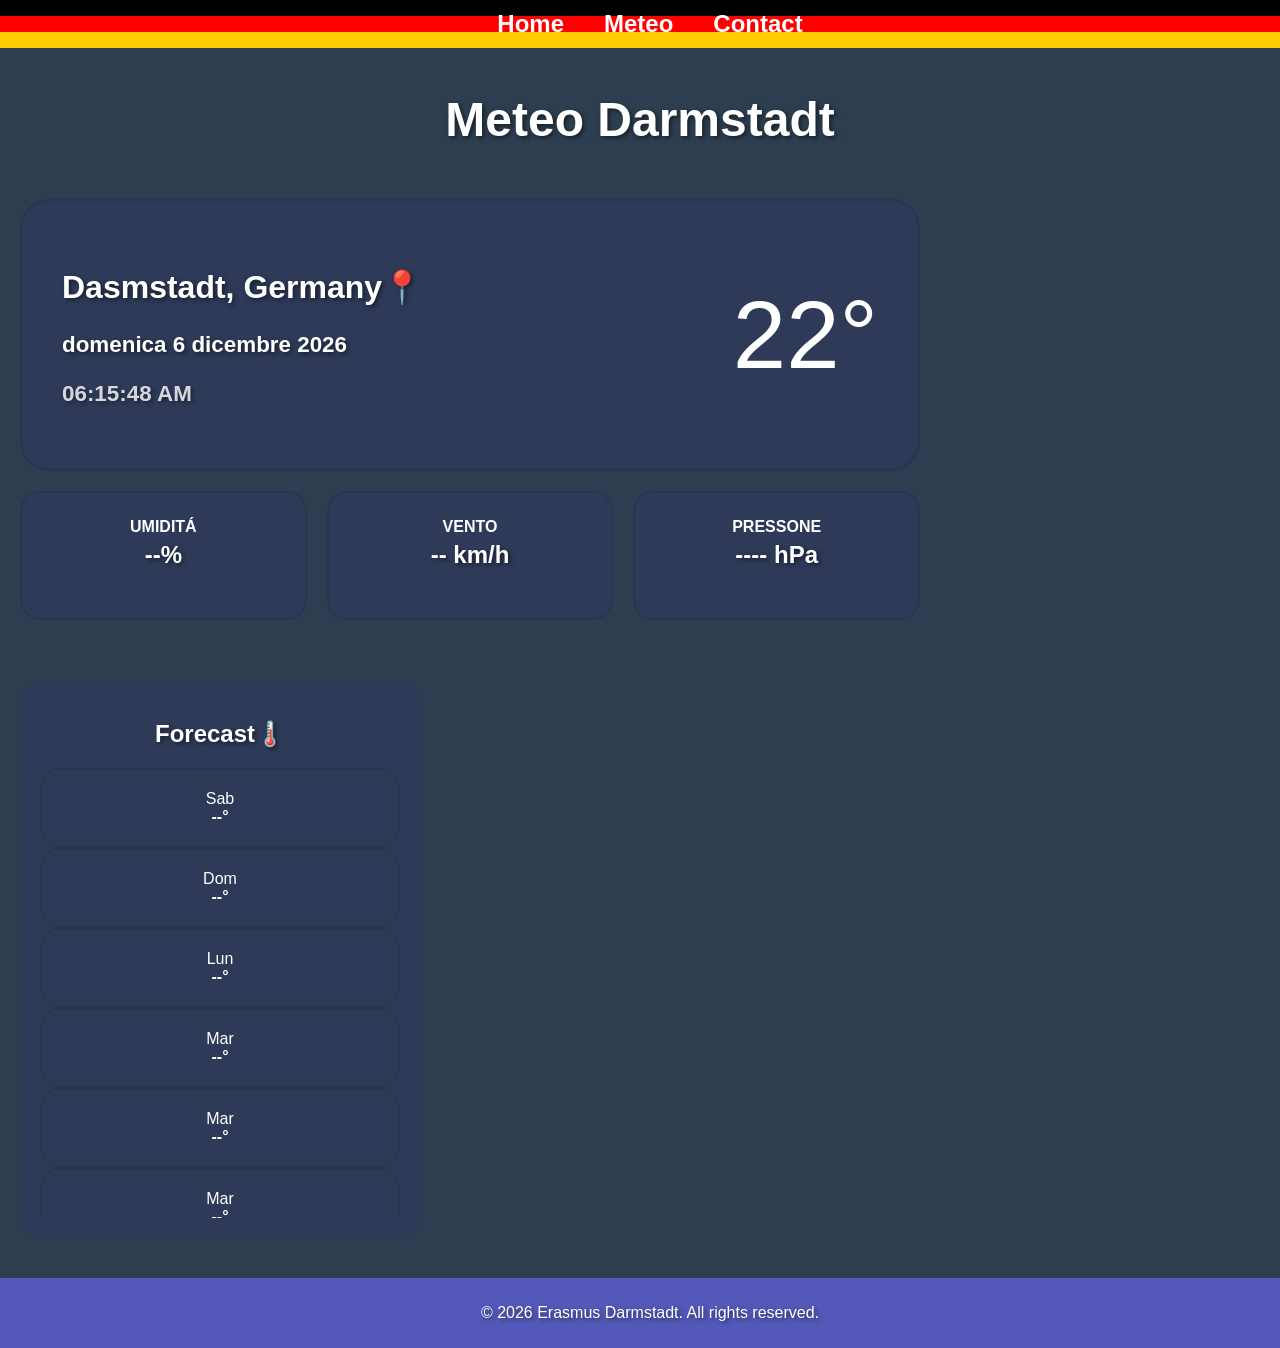
==== templates/meteo.html @ 2a3f39f3 "Aggiunta file esistenti" ====
<!-- <!DOCTYPE html>
<html lang="en">
<head>
    <meta charset="UTF-8">
    <meta name="viewport" content="width=device-width, initial-scale=1.0">
    <title>Erasmus Darmstadt 2026</title>
    <link rel="stylesheet" href="../static/css/meteo.css">
</head>
<body>
    
    
    <script src="../static/js/meteo.js"></script>
</body>

</html> -->
<!DOCTYPE html>
<html lang="en">
<head>
    <meta charset="UTF-8">
    <meta name="viewport" content="width=device-width, initial-scale=1.0">
    <title>Erasmus Darmstadt 2026</title>
    <link rel="stylesheet" href="../static/css/meteo.css">
</head>
<header>
        <nav class="navbar">
            <ul>
                <li><a href="index.html">Home</a></li>
                <li><a href="meteo.html">Meteo</a></li>
                <li><a href="trashbin.html">Contact</a></li>
            </ul>
        </nav>
</header>
<body>
    <main>
        <h1 id="titolo"><a id="link" href="https://www.accuweather.com/en/de/darmstadt/64283/weather-forecast/168715" target="_blank">Meteo Darmstadt</a></h1>
        <div class="colonne"> 
            <div class="weather-dashboard">
                <section class="main-card">
                    <div class="location-box">
                        <h2>Dasmstadt, Germany📍</h2>
                        <p id="date">giorno tempo reale...</p>
                        <p id="time" class="time-big">--:--</p>
                    </div>  
                    <div class="timp-box">
                        <span id="main-temp">22°</span>
                    </div>
                </section>
                <section class="blockses-small">
                    <div class="mini-card">
                        <label>Umiditá</label>
                        <p id="humidity">--%</p>
                    </div>
                    <div class="mini-card">
                        <label>Vento</label>
                        <p id="wind">-- km/h</p>
                    </div>
                    <div class="mini-card">
                        <label>Pressone</label>
                        <p id="pressure">---- hPa</p>
                    </div>
                </section>
            </div> 
            <div class="fixfor">
                <section class="forecast">
                    <h2>Forecast🌡️</h2>
                    <div class="forecast-row" id="forecast-id">
                        <div class="day"><span>Sab</span><strong>--°</strong></div>
                        <div class="day"><span>Dom</span><strong>--°</strong></div>
                        <div class="day"><span>Lun</span><strong>--°</strong></div>
                        <div class="day"><span>Mar</span><strong>--°</strong></div>
                        <div class="day"><span>Mar</span><strong>--°</strong></div>
                        <div class="day"><span>Mar</span><strong>--°</strong></div>
                        <div class="day"><span>Mar</span><strong>--°</strong></div>
                    </div>
                </section>
            </div>
            
        </div>
    </main>
    <script src="../static/js/meteo.js"></script>
    <div>
    <footer>
        <p>&copy; 2026 Erasmus Darmstadt. All rights reserved.</p>
    </footer>
    
</body>

</html>
---- static/css/meteo.css ----
.navbar{
    background-color: #5459b9;
    width: 100%;
    color: #f6f6f6;
    padding: 10px;
    position: fixed;
    top: 0;
    left: 0 ;
    background-image: url(../images/Flag4.svg.png);
    background-position: center;
    background-size: contain;
    z-index: 1000;
    
}
.navbar ul{
    list-style-type: none;
    margin: 0;
    padding: 0px;
    display: flex;
    justify-content: center ;
}
.navbar li{
    margin: 0 20px;
    font-size: 1.5rem;
    transition: transform 0.3s ease-in-out, opacity 0.3s ease-in-out; 
   
}
.navbar li:hover{
    transform: scale(1.2);
}
.navbar a{
    color: white;
    text-decoration: none;
    font-weight: bold;
    transition: 0.3s;
    text-shadow: black;
    text-shadow: 30px;
}
.navbar a:hover{
    color: #203ea3;
    text-decoration: none;
}
html {
  scroll-behavior: smooth;
}
body{
    padding-top:60px;
    background-size: cover;
    background-position: center;
    background-attachment: fixed;
    background-color: #2c3e50;
    transition: background-image 0.5s ease-in-out; /* Cambio sfondo fluido */
    color: white; /* Per leggere meglio sui vari sfondi */
    margin: 0;
    font-family: 'Trebuchet MS', 'Lucida Sans Unicode', 'Lucida Grande', 'Lucida Sans', Arial, sans-serif;
    display: flex;
    justify-content: center;
    align-items: center;
    
    
    justify-content: center;
    align-items: center;
    display: block;
}
h1, h2, p {
    text-shadow: 2px 2px 4px rgba(0,0,0,0.5);
}
#titolo{
    text-align: center;
    font-size: 3rem;   
    
}
#link{
    text-decoration: none;
    color: white;
    display: inline-block;
    transition: transform 0.3s ease-in-out, opacity 0.3s ease-in-out;  
}

#link:hover{
    transform: scale(1.1);
    color: #cc1414
}


.colonne{
    display: flex;
    justify-content: space-between;
    align-items: center;
    justify-items: center;
    align-content: center;
    flex-wrap: wrap;
    margin-right: 20px;
    
    
}
.weather-dashboard{
    width: 90%;
    max-width: 900px;
    padding: 20px;
}
.weather-dashboard h2{
    font-weight: bold;
    font-size: 2rem;
}
.weather-dashboard p{
    font-weight: bold;
    font-size: 1.4rem;
}

.main-card{
    background: rgba(57, 47, 120, 0.216);
    backdrop-filter: blur(10px);
    padding: 40px;
    border-radius: 30px;
    display: flex;
    justify-content: space-between;
    align-items: center;
    margin-bottom: 20px;
    border: 2px solid rgba(13, 11, 11, 0.1);
    
   
}
.time-big{
    font-size: 1.2rem;
    opacity: 0.8;
    margin-top: 10px;

}
#main-temp{
    font-size: 6rem;
    font-weight: 200;
}
.blockses-small{
    display: grid;
    grid-template-columns: repeat(3, 1fr);
    gap: 20px;
    margin-bottom: 20px;
}
.mini-card{
    background-color:  rgba(57, 47, 120, 0.216);
    border: 2px solid rgba(13, 11, 11, 0.1);
    backdrop-filter: drop(5px);
    padding: 25px;
    border-radius: 20px;
    text-align: center;
}

.mini-card label{
    text-transform: uppercase;
    font-weight: bold;
    margin-top: 5px;
}
.mini-card p{
    font-size: 1.5rem;
    font-weight: bold;
    margin-top: 5px;
}
.forecast{
    background: rgba(57, 47, 120, 0.216);
    backdrop-filter: blur(5px);
    padding: 20px;
    border-radius: 25px;
    text-align: center;
}
.forecast-row{
    width: 100%;
    height: 50vh;
    border: 2px;
    overflow-y: auto;
}
.forecast-row::-webkit-scrollbar{
    display: none;
}

.day{
    display: flex;
    flex-direction: column;
    align-items: center;
    border: 2px solid rgba(13, 11, 11, 0.1);
    padding: 20px;
    border-radius: 20px;
}
.fixfor{
    align-items: center;
    justify-content: center;
    
    width: 100%;
    max-width: 400px;
    padding: 20px;
}
@media (max-width: 768px){
    .navbar ul{
        flex-direction: column;
    }
    .navbar li{
        margin: 10px 0;
    }
    .navbar li:hover{
        background-color: #cc1414;
        
    }
    .navbar a:hover{
        color: white;
    }
    h1{
        font-size: 2.5rem;
    }
    h2{
        font-size: 1.2rem;
    }
    .parte_me{
        flex-direction: column;
        align-items: center;
    }
}
footer{
    margin-top: 20px;
    background-color: #5459b9;
    text-align: center;
    padding: 10px;
    width: 100%;
}
---- static/css/meteo.css ----
.navbar{
    background-color: #5459b9;
    width: 100%;
    color: #f6f6f6;
    padding: 10px;
    position: fixed;
    top: 0;
    left: 0 ;
    background-image: url(../images/Flag4.svg.png);
    background-position: center;
    background-size: contain;
    z-index: 1000;
    
}
.navbar ul{
    list-style-type: none;
    margin: 0;
    padding: 0px;
    display: flex;
    justify-content: center ;
}
.navbar li{
    margin: 0 20px;
    font-size: 1.5rem;
    transition: transform 0.3s ease-in-out, opacity 0.3s ease-in-out; 
   
}
.navbar li:hover{
    transform: scale(1.2);
}
.navbar a{
    color: white;
    text-decoration: none;
    font-weight: bold;
    transition: 0.3s;
    text-shadow: black;
    text-shadow: 30px;
}
.navbar a:hover{
    color: #203ea3;
    text-decoration: none;
}
html {
  scroll-behavior: smooth;
}
body{
    padding-top:60px;
    background-size: cover;
    background-position: center;
    background-attachment: fixed;
    background-color: #2c3e50;
    transition: background-image 0.5s ease-in-out; /* Cambio sfondo fluido */
    color: white; /* Per leggere meglio sui vari sfondi */
    margin: 0;
    font-family: 'Trebuchet MS', 'Lucida Sans Unicode', 'Lucida Grande', 'Lucida Sans', Arial, sans-serif;
    display: flex;
    justify-content: center;
    align-items: center;
    
    
    justify-content: center;
    align-items: center;
    display: block;
}
h1, h2, p {
    text-shadow: 2px 2px 4px rgba(0,0,0,0.5);
}
#titolo{
    text-align: center;
    font-size: 3rem;   
    
}
#link{
    text-decoration: none;
    color: white;
    display: inline-block;
    transition: transform 0.3s ease-in-out, opacity 0.3s ease-in-out;  
}

#link:hover{
    transform: scale(1.1);
    color: #cc1414
}


.colonne{
    display: flex;
    justify-content: space-between;
    align-items: center;
    justify-items: center;
    align-content: center;
    flex-wrap: wrap;
    margin-right: 20px;
    
    
}
.weather-dashboard{
    width: 90%;
    max-width: 900px;
    padding: 20px;
}
.weather-dashboard h2{
    font-weight: bold;
    font-size: 2rem;
}
.weather-dashboard p{
    font-weight: bold;
    font-size: 1.4rem;
}

.main-card{
    background: rgba(57, 47, 120, 0.216);
    backdrop-filter: blur(10px);
    padding: 40px;
    border-radius: 30px;
    display: flex;
    justify-content: space-between;
    align-items: center;
    margin-bottom: 20px;
    border: 2px solid rgba(13, 11, 11, 0.1);
    
   
}
.time-big{
    font-size: 1.2rem;
    opacity: 0.8;
    margin-top: 10px;

}
#main-temp{
    font-size: 6rem;
    font-weight: 200;
}
.blockses-small{
    display: grid;
    grid-template-columns: repeat(3, 1fr);
    gap: 20px;
    margin-bottom: 20px;
}
.mini-card{
    background-color:  rgba(57, 47, 120, 0.216);
    border: 2px solid rgba(13, 11, 11, 0.1);
    backdrop-filter: drop(5px);
    padding: 25px;
    border-radius: 20px;
    text-align: center;
}

.mini-card label{
    text-transform: uppercase;
    font-weight: bold;
    margin-top: 5px;
}
.mini-card p{
    font-size: 1.5rem;
    font-weight: bold;
    margin-top: 5px;
}
.forecast{
    background: rgba(57, 47, 120, 0.216);
    backdrop-filter: blur(5px);
    padding: 20px;
    border-radius: 25px;
    text-align: center;
}
.forecast-row{
    width: 100%;
    height: 50vh;
    border: 2px;
    overflow-y: auto;
}
.forecast-row::-webkit-scrollbar{
    display: none;
}

.day{
    display: flex;
    flex-direction: column;
    align-items: center;
    border: 2px solid rgba(13, 11, 11, 0.1);
    padding: 20px;
    border-radius: 20px;
}
.fixfor{
    align-items: center;
    justify-content: center;
    
    width: 100%;
    max-width: 400px;
    padding: 20px;
}
@media (max-width: 768px){
    .navbar ul{
        flex-direction: column;
    }
    .navbar li{
        margin: 10px 0;
    }
    .navbar li:hover{
        background-color: #cc1414;
        
    }
    .navbar a:hover{
        color: white;
    }
    h1{
        font-size: 2.5rem;
    }
    h2{
        font-size: 1.2rem;
    }
    .parte_me{
        flex-direction: column;
        align-items: center;
    }
}
footer{
    margin-top: 20px;
    background-color: #5459b9;
    text-align: center;
    padding: 10px;
    width: 100%;
}
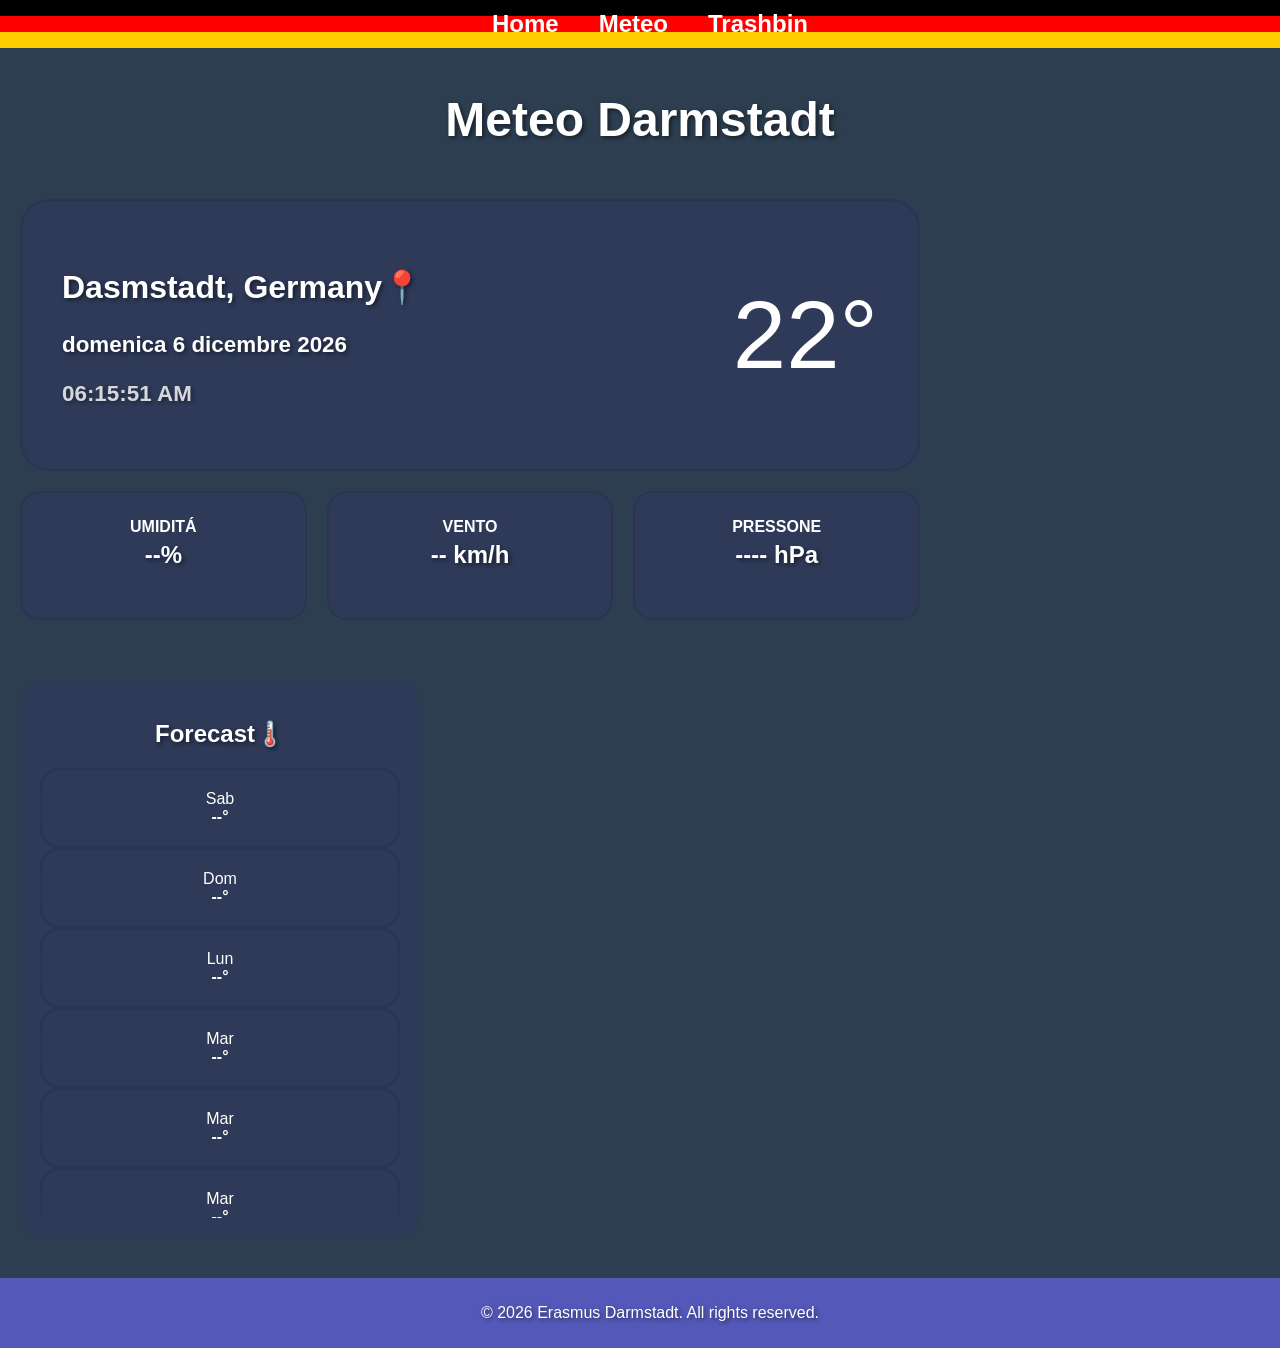
==== commit 1364ecc6: "sistemaggio varo file" ====
--- a/templates/meteo.html
+++ b/templates/meteo.html
@@ -24,9 +24,9 @@
 <header>
         <nav class="navbar">
             <ul>
-                <li><a href="index.html">Home</a></li>
+                <li><a href="../index.html">Home</a></li>
                 <li><a href="meteo.html">Meteo</a></li>
-                <li><a href="trashbin.html">Contact</a></li>
+                <li><a href="trashbin.html">Trashbin</a></li>
             </ul>
         </nav>
 </header>
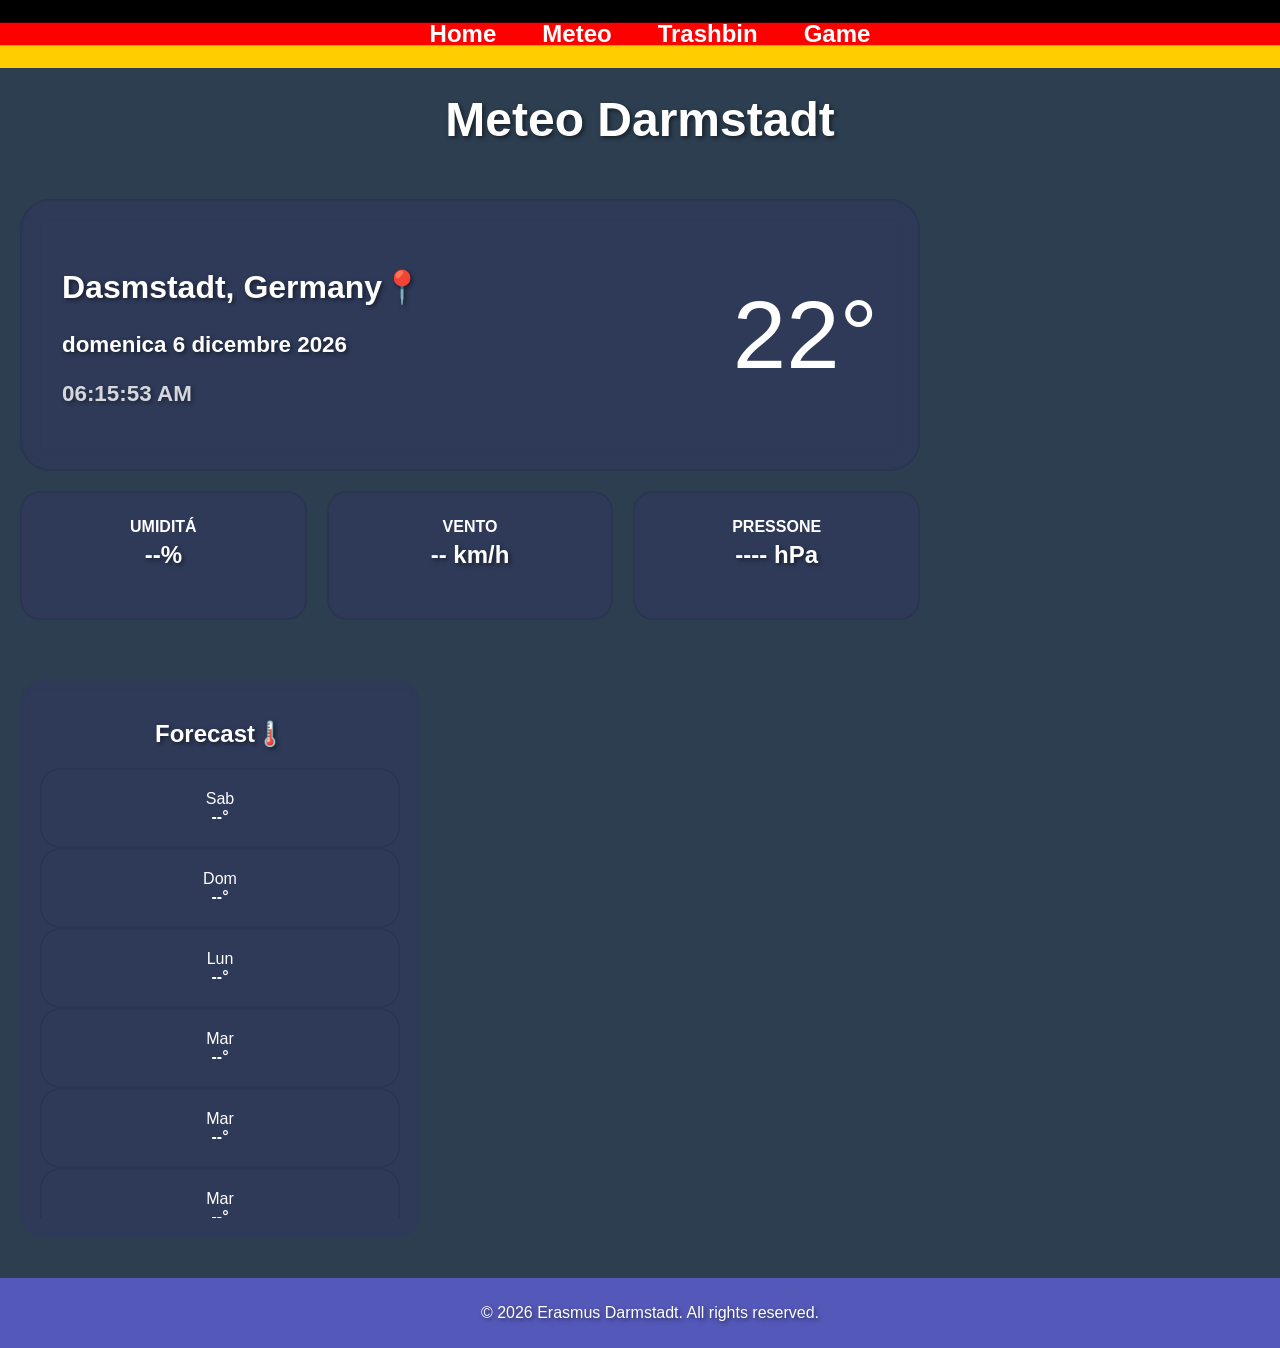
==== commit 1385fc26: "aggiunta del gioco" ====
--- a/templates/meteo.html
+++ b/templates/meteo.html
@@ -1,18 +1,3 @@
-<!-- <!DOCTYPE html>
-<html lang="en">
-<head>
-    <meta charset="UTF-8">
-    <meta name="viewport" content="width=device-width, initial-scale=1.0">
-    <title>Erasmus Darmstadt 2026</title>
-    <link rel="stylesheet" href="../static/css/meteo.css">
-</head>
-<body>
-    
-    
-    <script src="../static/js/meteo.js"></script>
-</body>
-
-</html> -->
 <!DOCTYPE html>
 <html lang="en">
 <head>
@@ -27,6 +12,7 @@
                 <li><a href="../index.html">Home</a></li>
                 <li><a href="meteo.html">Meteo</a></li>
                 <li><a href="trashbin.html">Trashbin</a></li>
+                <li><a href="TransportGame.html">Game</a></li>
             </ul>
         </nav>
 </header>
--- a/static/css/meteo.css
+++ b/static/css/meteo.css
@@ -16,11 +16,15 @@
     list-style-type: none;
     margin: 0;
     padding: 0px;
-    display: flex;
-    justify-content: center ;
+    gap: 26px;
+    display: flex;
+    top: 0;
+    left: 0;
+    justify-content: center;
 }
 .navbar li{
-    margin: 0 20px;
+    margin: 10px;
+    gap: 20px;
     font-size: 1.5rem;
     transition: transform 0.3s ease-in-out, opacity 0.3s ease-in-out; 
    
@@ -190,18 +194,9 @@
     padding: 20px;
 }
 @media (max-width: 768px){
-    .navbar ul{
-        flex-direction: column;
-    }
     .navbar li{
         margin: 10px 0;
-    }
-    .navbar li:hover{
-        background-color: #cc1414;
-        
-    }
-    .navbar a:hover{
-        color: white;
+        margin: 20px;
     }
     h1{
         font-size: 2.5rem;
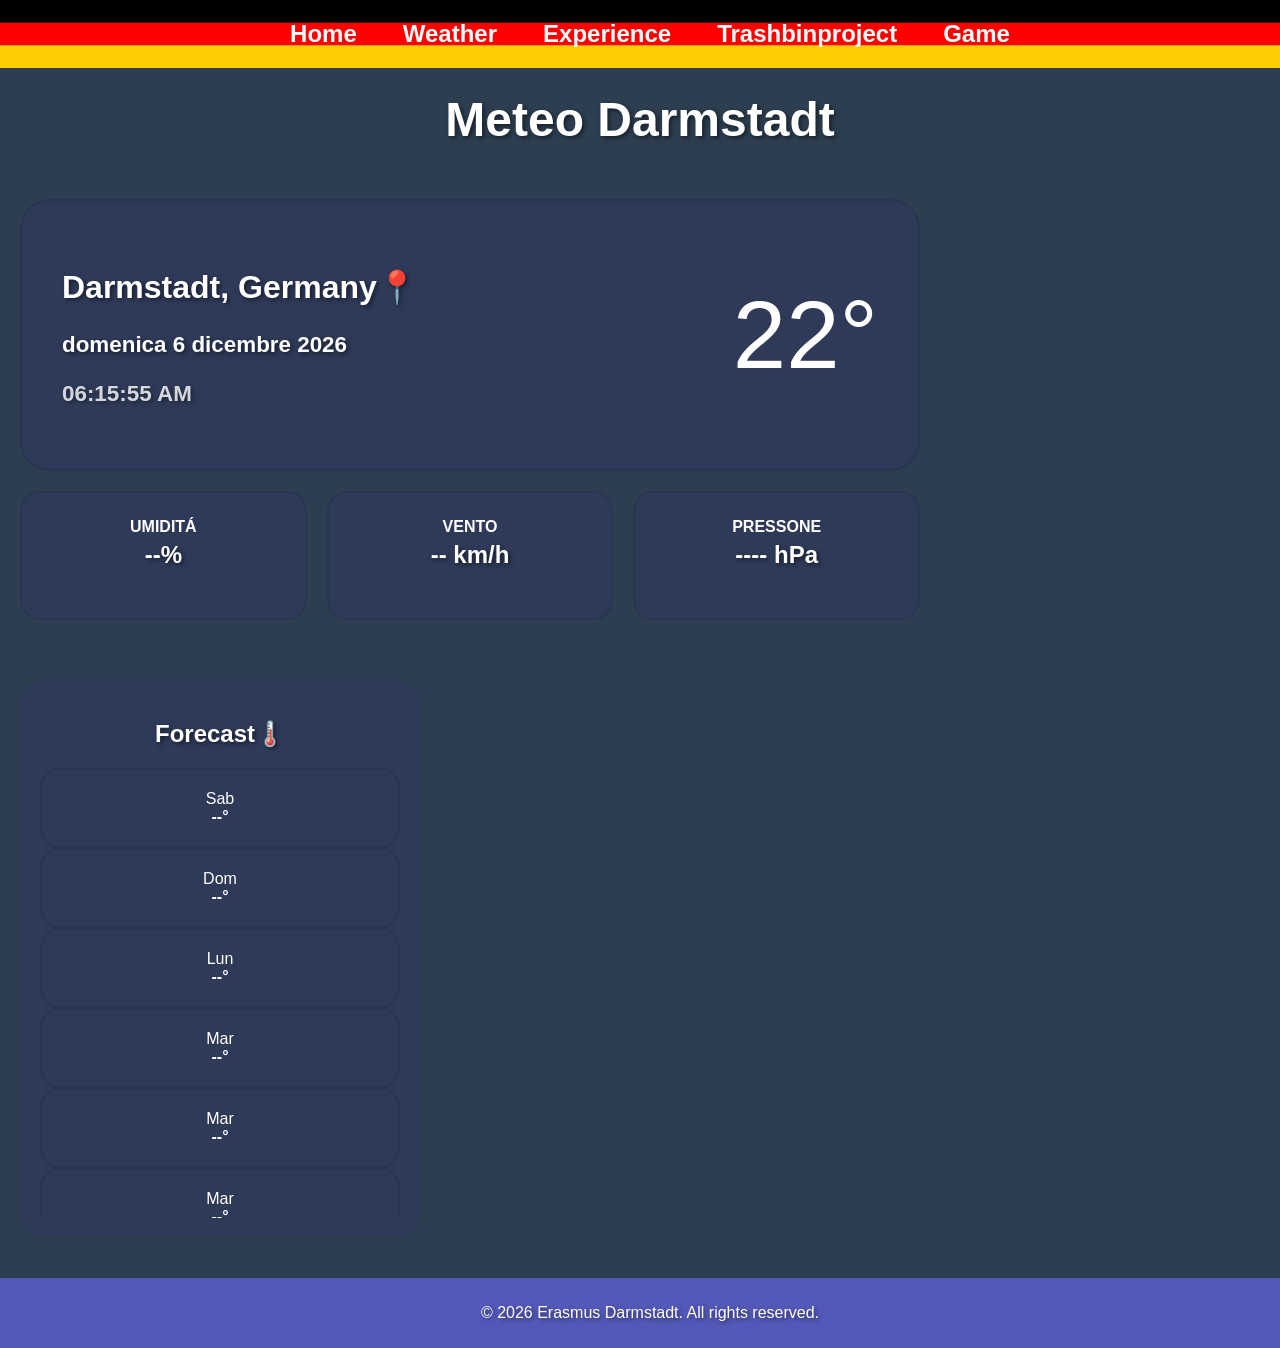
==== commit a36ce7a6: "Aggiunta Pagina Experience" ====
--- a/templates/meteo.html
+++ b/templates/meteo.html
@@ -10,8 +10,9 @@
         <nav class="navbar">
             <ul>
                 <li><a href="../index.html">Home</a></li>
-                <li><a href="meteo.html">Meteo</a></li>
-                <li><a href="trashbin.html">Trashbin</a></li>
+                <li><a href="meteo.html">Weather</a></li>
+                <li><a href="experience.html">Experience</a></li>
+                <li><a href="trashbin.html">Trashbinproject</a></li>
                 <li><a href="TransportGame.html">Game</a></li>
             </ul>
         </nav>
@@ -23,7 +24,7 @@
             <div class="weather-dashboard">
                 <section class="main-card">
                     <div class="location-box">
-                        <h2>Dasmstadt, Germany📍</h2>
+                        <h2>Darmstadt, Germany📍</h2>
                         <p id="date">giorno tempo reale...</p>
                         <p id="time" class="time-big">--:--</p>
                     </div>  
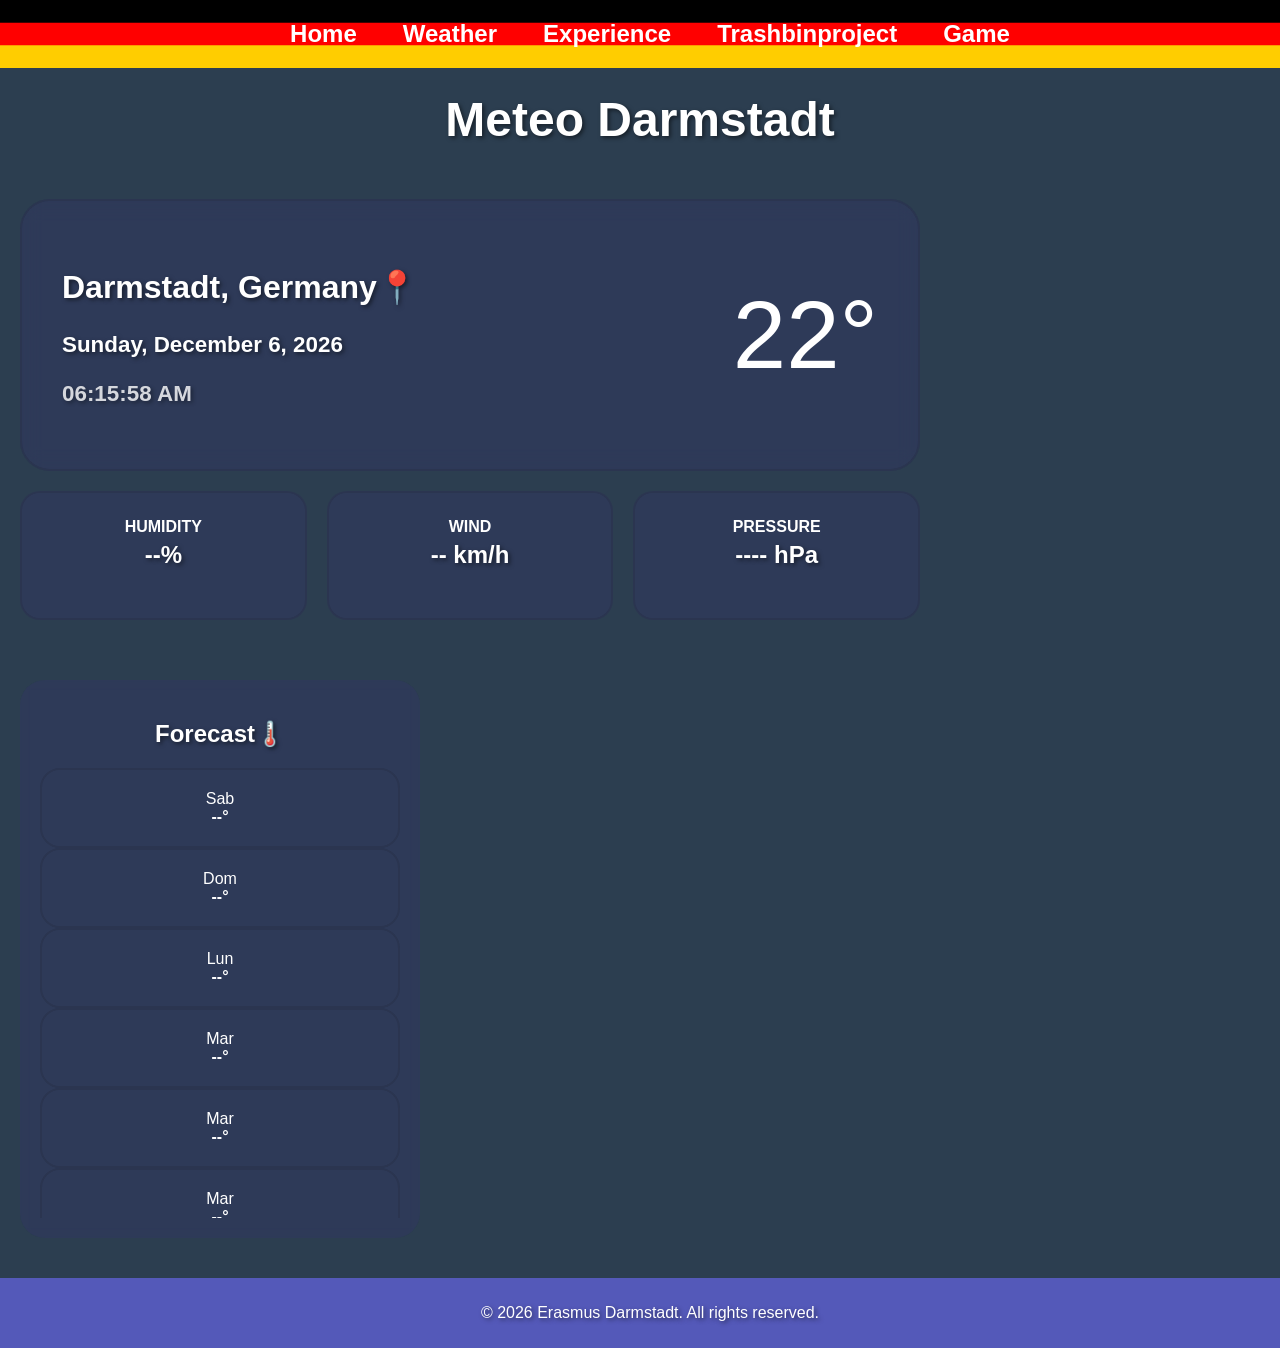
==== commit 7cdda800: "changed the language in english" ====
--- a/templates/meteo.html
+++ b/templates/meteo.html
@@ -25,7 +25,7 @@
                 <section class="main-card">
                     <div class="location-box">
                         <h2>Darmstadt, Germany📍</h2>
-                        <p id="date">giorno tempo reale...</p>
+                        <p id="date">day real time</p>
                         <p id="time" class="time-big">--:--</p>
                     </div>  
                     <div class="timp-box">
@@ -34,15 +34,15 @@
                 </section>
                 <section class="blockses-small">
                     <div class="mini-card">
-                        <label>Umiditá</label>
+                        <label>Humidity</label>
                         <p id="humidity">--%</p>
                     </div>
                     <div class="mini-card">
-                        <label>Vento</label>
+                        <label>Wind</label>
                         <p id="wind">-- km/h</p>
                     </div>
                     <div class="mini-card">
-                        <label>Pressone</label>
+                        <label>Pressure</label>
                         <p id="pressure">---- hPa</p>
                     </div>
                 </section>
